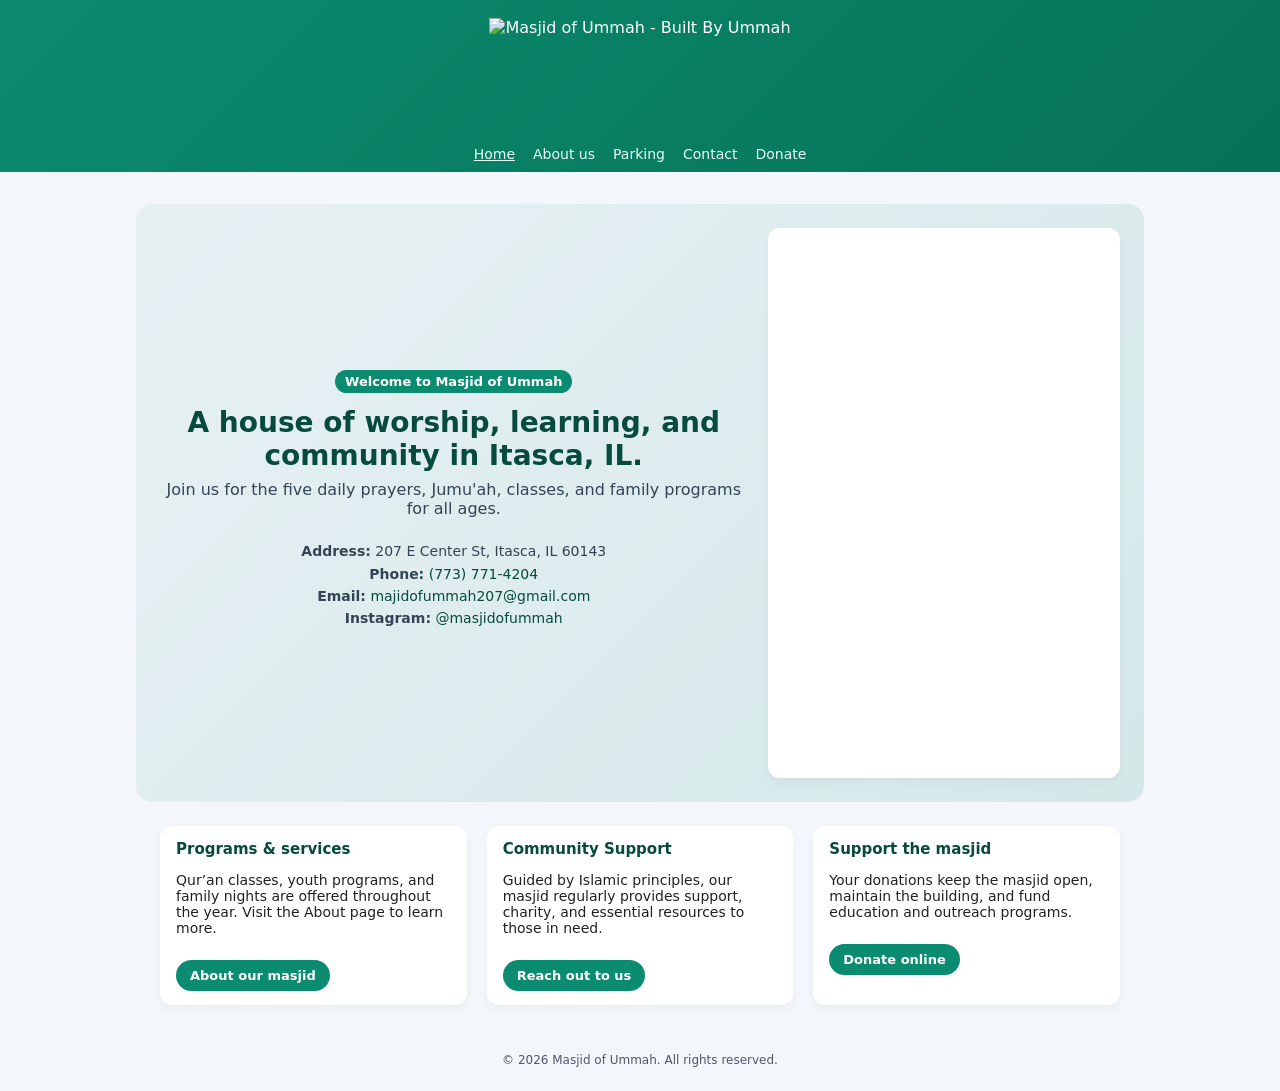
==== index.html @ e3f88e4e "edited the prayer times" ====
<!DOCTYPE html>
<html lang="en">
<head>
  <meta charset="UTF-8">
  <title>Masjid of Ummah – Home</title>
  <link rel="icon" type="image/x-icon" href="favicon.ico?v=2">
  <link rel="stylesheet" href="styles.css?v=6">
</head>
<body>
  <header class="site-header">
    <div class="site-branding">
      <img src="logo.png" alt="Masjid of Ummah - Built By Ummah" class="site-logo-large">
      <div class="sr-only">
        <h1>Masjid of Ummah</h1>
        <p>Built By Ummah</p>
      </div>
    </div>

    <nav class="main-nav">
      <a href="index.html" style="text-decoration: underline;">Home</a>
      <a href="about.html">About us</a>
      <a href="parking.html">Parking</a>
      <a href="contact.html">Contact</a>
      <a href="donate.html">Donate</a>
    </nav>
  </header>

  <section class="hero">
    
    <!-- Centered Text Section -->
    <div class="hero-content-left">
      <div>
        <p class="hero-highlight">Welcome to Masjid of Ummah</p>
      </div>
      <h1 class="hero-title">A house of worship, learning, and community in Itasca, IL.</h1>
      <p class="hero-subtitle">
        Join us for the five daily prayers, Jumu'ah, classes, and family programs for all ages.
      </p>
      
      <p class="hero-info hero-info-links">
        <strong>Address:</strong> 207 E Center St, Itasca, IL 60143<br>
        <strong>Phone:</strong> <a href="tel:+17737714204">(773) 771-4204</a><br>
        <strong>Email:</strong> <a href="mailto:majidofummah207@gmail.com">majidofummah207@gmail.com</a><br>
        <strong>Instagram:</strong> <a href="https://instagram.com/masjidofummah" target="_blank">@masjidofummah</a>
      </p>
    </div>

    <!-- Prayer Times Section -->
    <div class="hero-grid">
      <div class="prayer-card-container">
        <div class="prayer-widget-wrapper">
          <iframe
            src="https://timing.athanplus.com/masjid/widgets/embed?theme=3&masjid_id=PAPybNdJ&khutbah=1:00PM"
            width="100%"
            height="550"
            frameborder="0"
            allowtransparency="true"
            style="display: block;">
          </iframe>
        </div>
      </div>
    </div>
    
  </section>

  <!-- Changed class from two-col to three-col to fit the new card -->
  <section class="two-col" style="grid-template-columns: repeat(auto-fit, minmax(280px, 1fr));">
    
    <div class="card">
      <h2>Programs & services</h2>
      <p>
        Qur’an classes, youth programs, and family nights are offered throughout the year. Visit the About page to learn more.
      </p>
      <a href="about.html" class="link-button">About our masjid</a>
    </div>

    <!-- NEW CARD ADDED HERE -->
    <div class="card">
      <h2>Community Support</h2>
      <p>
        Guided by Islamic principles, our masjid regularly provides support, charity, and essential resources to those in need.
      </p>
      <a href="contact.html" class="link-button">Reach out to us</a>
    </div>

    <div class="card">
      <h2>Support the masjid</h2>
      <p>
        Your donations keep the masjid open, maintain the building, and fund education
        and outreach programs.
      </p>
      <a href="donate.html" class="link-button">Donate online</a>
    </div>
  </section>

  <footer>
    © <span id="year"></span> Masjid of Ummah. All rights reserved.
  </footer>

  <script>
    document.getElementById('year').textContent = new Date().getFullYear();
  </script>
</body>
</html>
---- styles.css ----
/* =========================================
   GLOBAL STYLES
   ========================================= */
body {
  margin: 0;
  font-family: system-ui, -apple-system, BlinkMacSystemFont, "Segoe UI", sans-serif;
  background: #f3f6fb;
  color: #222;
}

/* Added for SEO & Screen Readers (hides text visually since the logo has the text drawn in) */
.sr-only {
  position: absolute;
  width: 1px;
  height: 1px;
  padding: 0;
  margin: -1px;
  overflow: hidden;
  clip: rect(0, 0, 0, 0);
  border: 0;
}

/* =========================================
   HEADER & NAVIGATION
   ========================================= */
.site-header {
  background: linear-gradient(135deg, #0b8b6f, #067257);
  color: #fff;
  padding: 18px 24px 10px;
  text-align: center;
}

.site-branding {
  display: flex;
  flex-direction: column;
  align-items: center;
  gap: 4px;
}

.site-logo-large {
  height: 110px;
  width: auto;
  margin-bottom: 6px;
}

.main-nav {
  margin-top: 12px;
  display: flex;
  flex-wrap: wrap;
  justify-content: center;
  gap: 18px;
  font-size: 14px;
  font-weight: 500;
}

.main-nav a {
  color: #e8fff8;
  text-decoration: none;
}

.main-nav a:hover {
  text-decoration: underline;
}

/* =========================================
   MAIN LAYOUT & COMPONENTS
   ========================================= */
.page {
  max-width: 960px;
  margin: 32px auto;
  padding: 0 24px;
}

.hero {
  max-width: 960px;
  margin: 32px auto 24px;
  padding: 24px;
  border-radius: 16px;
  background: linear-gradient(135deg, #0b8b6f0d, #0b8b6f22);
  display: grid;
  grid-template-columns: minmax(0, 2fr) minmax(0, 1.2fr);
  gap: 20px;
}

.hero-title {
  font-size: 28px;
  margin: 0 0 8px;
  color: #064b3b;
}

.hero-subtitle {
  margin: 0 0 12px;
  font-size: 16px;
  color: #345;
}

.hero-highlight {
  display: inline-block;
  margin-top: 8px;
  padding: 4px 10px;
  border-radius: 999px;
  background: #0b8b6f;
  color: #fff;
  font-size: 13px;
  font-weight: 600;
}

.hero-info {
  font-size: 14px;
  margin-top: 10px;
  color: #345;
}

.hero-grid {
  display: grid;
  gap: 10px;
}

.card {
  border-radius: 12px;
  padding: 14px 16px;
  background: #fff;
  box-shadow: 0 4px 10px rgba(0, 0, 0, 0.04);
  font-size: 14px;
}

.card h2 {
  font-size: 15px;
  margin: 0 0 6px;
  color: #064b3b;
}

.two-col {
  max-width: 960px;
  margin: 0 auto 32px;
  display: grid;
  grid-template-columns: repeat(auto-fit, minmax(260px, 1fr));
  gap: 20px;
  padding: 0 24px;
}

.link-button {
  display: inline-block;
  margin-top: 10px;
  padding: 8px 14px;
  border-radius: 999px;
  background: #0b8b6f;
  color: #fff;
  text-decoration: none;
  font-size: 13px;
  font-weight: 600;
}

.link-button.secondary {
  background: #fff;
  color: #0b8b6f;
  border: 1px solid #0b8b6f;
}

.pill {
  display: inline-block;
  padding: 2px 8px;
  border-radius: 999px;
  background: #e4f4ef;
  color: #0b8b6f;
  font-size: 12px;
  font-weight: 600;
}

.prayer-times-widget {
  margin-top: 8px;
}

footer {
  text-align: center;
  padding: 16px 24px 24px;
  font-size: 12px;
  color: #556;
}

/* =========================================
   HOMEPAGE HERO STYLES (NEW)
   ========================================= */
.hero-content-left {
  text-align: center;
  display: flex;
  flex-direction: column;
  justify-content: center;
}

.hero-info-links {
  display: inline-block;
  margin-left: auto;
  margin-right: auto;
  text-align: center;
  line-height: 1.6;
}

.hero-info-links a {
  color: #064b3b;
  text-decoration: none;
  font-weight: 500;
}

.hero-info-links a:hover {
  text-decoration: underline;
}

.prayer-card-container {
  padding: 0;
  overflow: hidden;
  display: flex;
  flex-direction: column;
  background: #fff;
  border-radius: 12px;
  box-shadow: 0 4px 10px rgba(0, 0, 0, 0.04);
}

.prayer-widget-wrapper {
  margin: 0;
  width: 100%;
}

/* =========================================
   CONTACT PAGE STYLES
   ========================================= */
.contact-container {
  display: grid;
  grid-template-columns: 1fr 1fr;
  gap: 32px;
  margin-top: 32px;
}

.contact-info-card {
  background: #fff;
  border-radius: 12px;
  padding: 32px;
  box-shadow: 0 4px 10px rgba(0, 0, 0, 0.04);
}

.contact-info-card h2 {
  font-size: 24px;
  color: #064b3b;
  margin-top: 0;
  margin-bottom: 24px;
}

.info-group {
  margin-bottom: 24px;
}

.info-group h3 {
  font-size: 14px;
  text-transform: uppercase;
  letter-spacing: 1px;
  color: #0b8b6f;
  margin: 0 0 8px 0;
}

.info-group p {
  margin: 0;
  color: #345;
  font-size: 16px;
  line-height: 1.6;
}

.info-group a {
  color: #064b3b;
  text-decoration: none;
  font-weight: 500;
}

.info-group a:hover {
  text-decoration: underline;
}

.map-container {
  border-radius: 12px;
  overflow: hidden;
  box-shadow: 0 4px 10px rgba(0, 0, 0, 0.04);
  height: 100%;
  min-height: 400px;
}

/* =========================================
   DONATE PAGE STYLES
   ========================================= */
.donate-hero {
  text-align: center;
  margin-bottom: 40px;
}

.donate-grid {
  display: grid;
  grid-template-columns: repeat(auto-fit, minmax(280px, 1fr));
  gap: 24px;
  margin-top: 24px;
}

.donate-card {
  text-align: center;
  padding: 32px 24px;
  background: #fff;
  border-radius: 12px;
  box-shadow: 0 4px 10px rgba(0, 0, 0, 0.04);
}

.donate-card h3 {
  font-size: 20px;
  color: #064b3b;
  margin-top: 0;
  margin-bottom: 12px;
}

.donate-card p {
  color: #556;
  margin-bottom: 24px;
  line-height: 1.5;
}

.zelle-info {
  background: #f8fbfb;
  border: 1px dashed #0b8b6f;
  padding: 12px;
  border-radius: 8px;
  font-weight: 600;
  color: #064b3b;
  font-size: 16px;
}

/* =========================================
   ABOUT PAGE STYLES
   ========================================= */
.about-hero {
  text-align: center;
  margin-bottom: 40px;
}

.about-content {
  background: #fff;
  border-radius: 16px;
  padding: 40px;
  box-shadow: 0 4px 10px rgba(0, 0, 0, 0.04);
  margin-bottom: 40px;
  line-height: 1.7;
  color: #345;
  font-size: 16px;
}

.about-content h2 {
  color: #064b3b;
  margin-top: 0;
  font-size: 24px;
  margin-bottom: 16px;
}

.mission-box {
  background: #f8fbfb;
  border-left: 4px solid #0b8b6f;
  padding: 20px;
  margin: 24px 0;
  border-radius: 0 8px 8px 0;
  font-style: italic;
  font-weight: 500;
  color: #064b3b;
}

.programs-grid {
  display: grid;
  grid-template-columns: repeat(auto-fit, minmax(280px, 1fr));
  gap: 24px;
}

.program-card {
  background: #fff;
  border-radius: 12px;
  padding: 24px;
  box-shadow: 0 4px 10px rgba(0, 0, 0, 0.04);
  border-top: 4px solid #0b8b6f;
}

.program-card h3 {
  font-size: 18px;
  color: #064b3b;
  margin-top: 0;
  margin-bottom: 12px;
}

.program-card p {
  color: #556;
  margin: 0;
  font-size: 14px;
  line-height: 1.6;
}

/* =========================================
   PARKING PAGE STYLES
   ========================================= */
.parking-container {
  display: grid;
  grid-template-columns: 1fr 350px;
  gap: 32px;
  margin-top: 32px;
  align-items: start;
}

.parking-map-img {
  width: 100%;
  height: auto;
  border-radius: 12px;
  box-shadow: 0 4px 10px rgba(0, 0, 0, 0.08);
  border: 1px solid #e2e8f0;
}

.legend-card {
  background: #fff;
  border-radius: 12px;
  padding: 24px;
  box-shadow: 0 4px 10px rgba(0, 0, 0, 0.04);
}

.legend-card h2 {
  font-size: 20px;
  color: #064b3b;
  margin-top: 0;
  margin-bottom: 20px;
  padding-bottom: 12px;
  border-bottom: 2px solid #f3f6fb;
}

.legend-item {
  display: flex;
  align-items: flex-start;
  gap: 12px;
  margin-bottom: 16px;
}

.color-box {
  width: 24px;
  height: 24px;
  border-radius: 4px;
  flex-shrink: 0;
  margin-top: 2px;
}

.color-red { background-color: #ff3b30; }
.color-purple { background-color: #c026d3; }
.color-orange { background-color: #f97316; }
.color-green { background-color: #22c55e; }
.color-blue { background-color: #3b82f6; }

.legend-text h3 {
  margin: 0 0 4px 0;
  font-size: 15px;
  color: #222;
}

.legend-text p {
  margin: 0;
  font-size: 13px;
  color: #556;
  line-height: 1.4;
}

.parking-warning {
  background: #fff1f2;
  border-left: 4px solid #e11d48;
  padding: 16px;
  border-radius: 0 8px 8px 0;
  margin-top: 24px;
  font-weight: 500;
  color: #9f1239;
  font-size: 14px;
}


/* =========================================
   RESPONSIVE (MOBILE)
   ========================================= */
@media (max-width: 850px) {
  .hero {
    grid-template-columns: 1fr;
  }
  .main-nav {
    gap: 12px;
  }
  .contact-container {
    grid-template-columns: 1fr;
  }
  .map-container {
    min-height: 300px;
  }
  .parking-container {
    grid-template-columns: 1fr;
  }
}
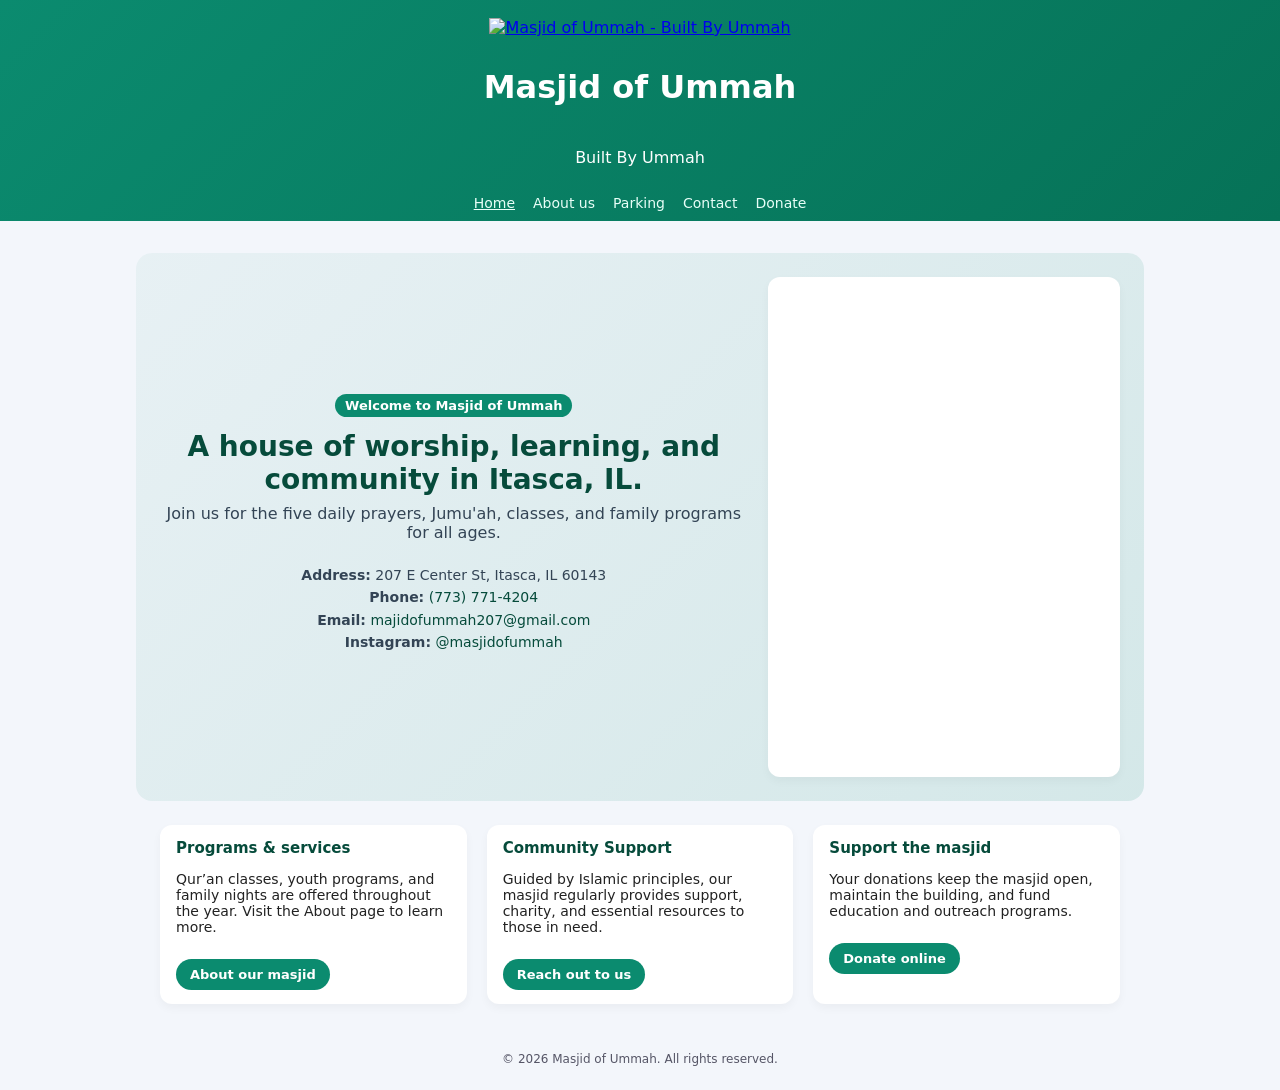
==== commit 4adf49e5: "logo -> home" ====
--- a/index.html
+++ b/index.html
@@ -9,8 +9,9 @@
 <body>
   <header class="site-header">
     <div class="site-branding">
-      <img src="logo.png" alt="Masjid of Ummah - Built By Ummah" class="site-logo-large">
-      <div class="sr-only">
+      <a href="index.html" style="display: block;">
+        <img src="logo.png" alt="Masjid of Ummah - Built By Ummah" class="site-logo-large">
+      </a>
         <h1>Masjid of Ummah</h1>
         <p>Built By Ummah</p>
       </div>
@@ -52,7 +53,7 @@
           <iframe
             src="https://timing.athanplus.com/masjid/widgets/embed?theme=3&masjid_id=PAPybNdJ&khutbah=1:00PM"
             width="100%"
-            height="550"
+            height="500"
             frameborder="0"
             allowtransparency="true"
             style="display: block;">
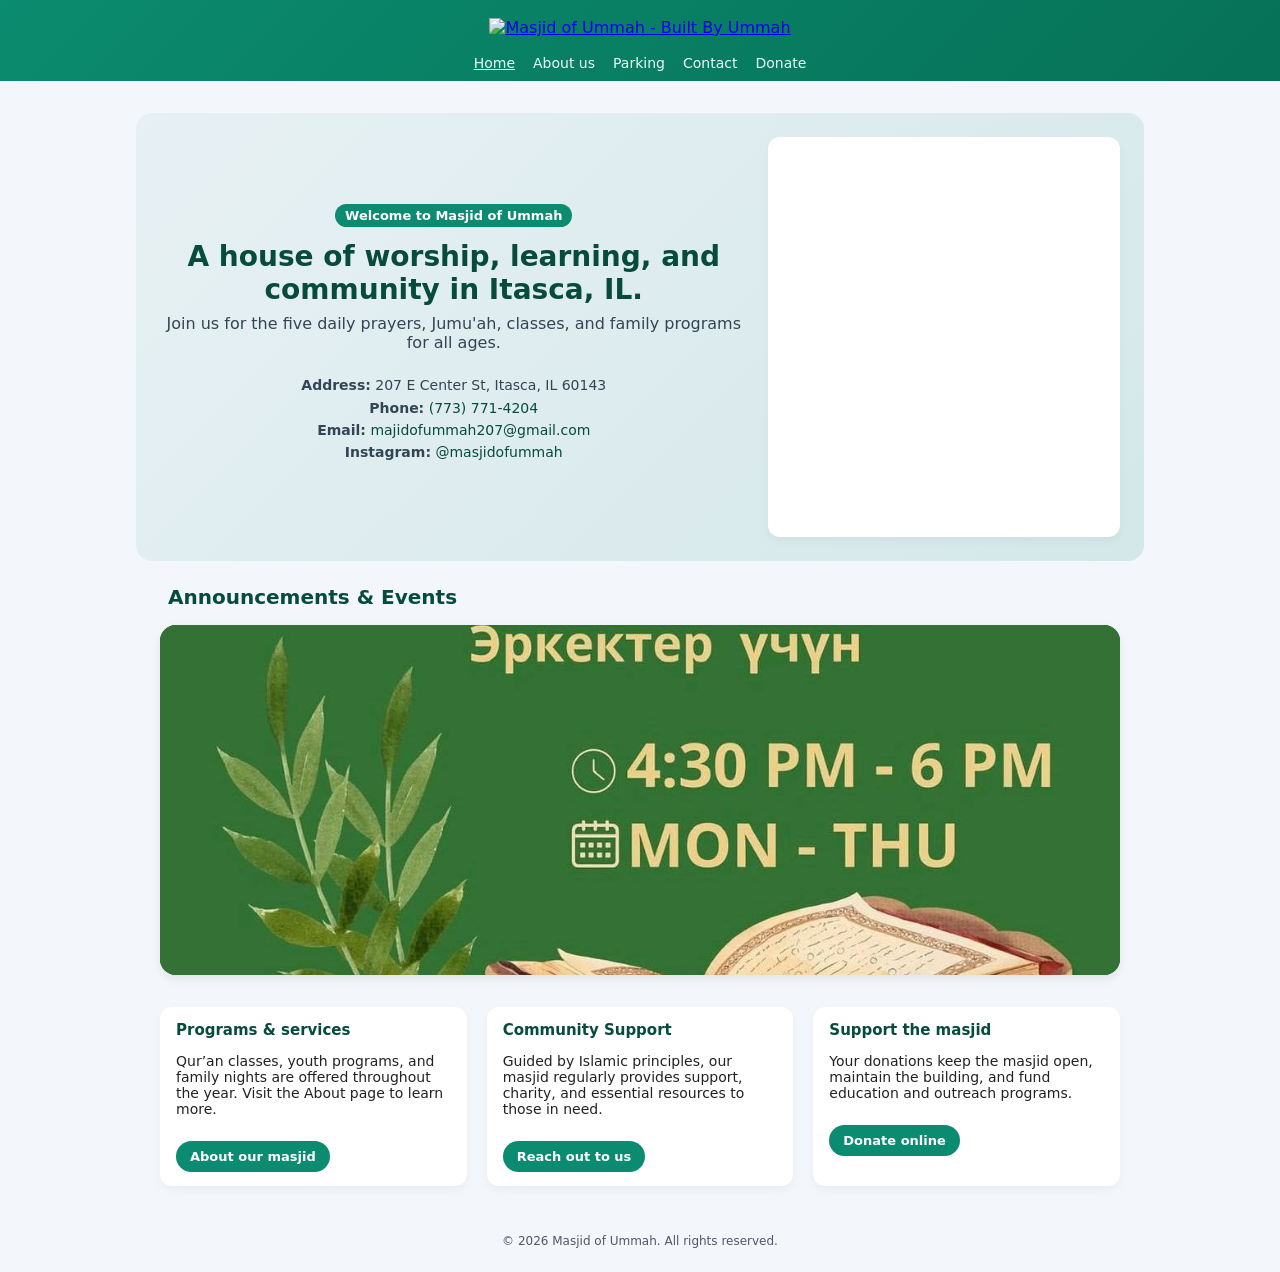
==== commit e27e49c8: "announce slider added" ====
--- a/index.html
+++ b/index.html
@@ -4,7 +4,7 @@
   <meta charset="UTF-8">
   <title>Masjid of Ummah – Home</title>
   <link rel="icon" type="image/x-icon" href="favicon.ico?v=2">
-  <link rel="stylesheet" href="styles.css?v=6">
+  <link rel="stylesheet" href="styles.css?v=7">
 </head>
 <body>
   <header class="site-header">
@@ -12,6 +12,7 @@
       <a href="index.html" style="display: block;">
         <img src="logo.png" alt="Masjid of Ummah - Built By Ummah" class="site-logo-large">
       </a>
+      <div class="sr-only">
         <h1>Masjid of Ummah</h1>
         <p>Built By Ummah</p>
       </div>
@@ -53,7 +54,7 @@
           <iframe
             src="https://timing.athanplus.com/masjid/widgets/embed?theme=3&masjid_id=PAPybNdJ&khutbah=1:00PM"
             width="100%"
-            height="500"
+            height="400"
             frameborder="0"
             allowtransparency="true"
             style="display: block;">
@@ -64,7 +65,19 @@
     
   </section>
 
-  <!-- Changed class from two-col to three-col to fit the new card -->
+  <!-- NEW ANNOUNCEMENT PHOTO SLIDER -->
+  <section class="slider-container">
+    <h2 style="font-size: 20px; color: #064b3b; margin-top: 0; margin-bottom: 16px; padding-left: 8px;">Announcements & Events</h2>
+    <div class="slider-wrapper">
+      <div class="slider-images">
+        <!-- Add your 3 images to the project folder and name them like this: -->
+        <img src="announce1.jpeg" alt="Announcement 1">
+        <img src="announce2.jpeg" alt="Announcement 2">
+        <img src="announce3.jpeg" alt="Announcement 3">
+      </div>
+    </div>
+  </section>
+
   <section class="two-col" style="grid-template-columns: repeat(auto-fit, minmax(280px, 1fr));">
     
     <div class="card">
@@ -75,7 +88,6 @@
       <a href="about.html" class="link-button">About our masjid</a>
     </div>
 
-    <!-- NEW CARD ADDED HERE -->
     <div class="card">
       <h2>Community Support</h2>
       <p>
@@ -92,6 +104,7 @@
       </p>
       <a href="donate.html" class="link-button">Donate online</a>
     </div>
+
   </section>
 
   <footer>
--- a/styles.css
+++ b/styles.css
@@ -494,3 +494,55 @@
     grid-template-columns: 1fr;
   }
 }
+
+/* =========================================
+   ANNOUNCEMENT SLIDER STYLES
+   ========================================= */
+.slider-container {
+  max-width: 960px;
+  margin: 0 auto 32px;
+  padding: 0 24px;
+}
+
+.slider-wrapper {
+  width: 100%;
+  height: 350px;
+  border-radius: 16px;
+  overflow: hidden;
+  position: relative;
+  box-shadow: 0 4px 10px rgba(0, 0, 0, 0.08);
+  background: #064b3b;
+}
+
+.slider-images {
+  display: flex;
+  width: 300%; /* 3 images = 300% */
+  height: 100%;
+  /* 12 second loop total (4 seconds per image) */
+  animation: slideAnimation 12s infinite ease-in-out;
+}
+
+.slider-images img {
+  width: 33.3333%; /* 100% divided by 3 images */
+  height: 100%;
+  object-fit: cover;
+}
+
+/* 
+  Animation logic for 3 images:
+  0-25%: Show Image 1
+  33-58%: Show Image 2
+  66-91%: Show Image 3
+  100%: Back to Image 1
+*/
+@keyframes slideAnimation {
+  0%, 25% { transform: translateX(0); }
+  33.33%, 58.33% { transform: translateX(-33.3333%); }
+  66.66%, 91.66% { transform: translateX(-66.6666%); }
+  100% { transform: translateX(0); }
+}
+
+/* Pause the slider if someone hovers their mouse over it to read */
+.slider-wrapper:hover .slider-images {
+  animation-play-state: paused;
+}
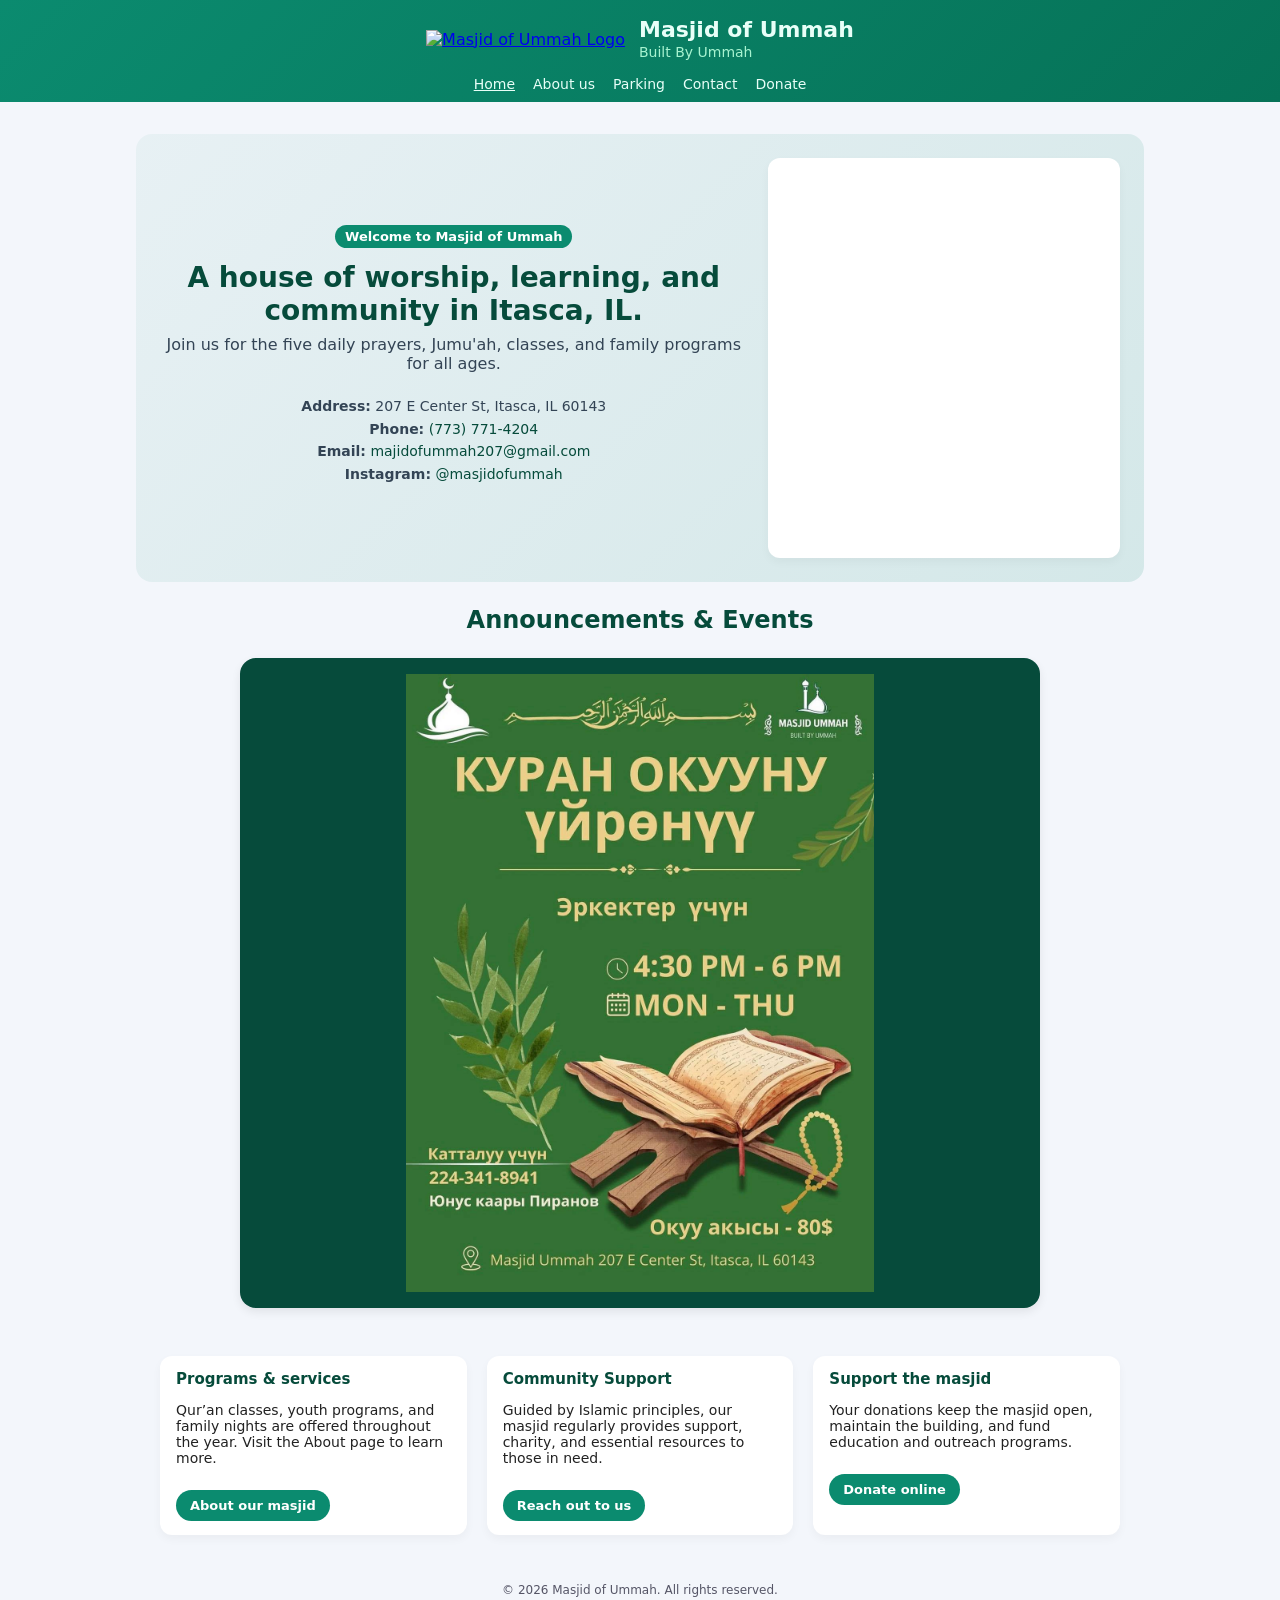
==== commit f592b6f9: "website 2.0" ====
--- a/index.html
+++ b/index.html
@@ -2,17 +2,19 @@
 <html lang="en">
 <head>
   <meta charset="UTF-8">
+  <meta name="viewport" content="width=device-width, initial-scale=1.0">
   <title>Masjid of Ummah – Home</title>
-  <link rel="icon" type="image/x-icon" href="favicon.ico?v=2">
-  <link rel="stylesheet" href="styles.css?v=7">
+  <link rel="icon" type="image/x-icon" href="favicon.ico">
+  <link rel="stylesheet" href="styles.css?v=10">
 </head>
 <body>
+  
   <header class="site-header">
     <div class="site-branding">
       <a href="index.html" style="display: block;">
-        <img src="logo.png" alt="Masjid of Ummah - Built By Ummah" class="site-logo-large">
+        <img src="logo.png" alt="Masjid of Ummah Logo" class="site-logo-large">
       </a>
-      <div class="sr-only">
+      <div class="branding-text">
         <h1>Masjid of Ummah</h1>
         <p>Built By Ummah</p>
       </div>
@@ -27,85 +29,75 @@
     </nav>
   </header>
 
-  <section class="hero">
-    
-    <!-- Centered Text Section -->
-    <div class="hero-content-left">
-      <div>
-        <p class="hero-highlight">Welcome to Masjid of Ummah</p>
+  <main>
+    <section class="hero">
+      <!-- Centered Text Section -->
+      <div class="hero-content-left">
+        <div>
+          <p class="hero-highlight">Welcome to Masjid of Ummah</p>
+        </div>
+        <h1 class="hero-title">A house of worship, learning, and community in Itasca, IL.</h1>
+        <p class="hero-subtitle">
+          Join us for the five daily prayers, Jumu'ah, classes, and family programs for all ages.
+        </p>
+        
+        <p class="hero-info hero-info-links">
+          <strong>Address:</strong> 207 E Center St, Itasca, IL 60143<br>
+          <strong>Phone:</strong> <a href="tel:+17737714204">(773) 771-4204</a><br>
+          <strong>Email:</strong> <a href="mailto:majidofummah207@gmail.com">majidofummah207@gmail.com</a><br>
+          <strong>Instagram:</strong> <a href="https://instagram.com/masjidofummah" target="_blank">@masjidofummah</a>
+        </p>
       </div>
-      <h1 class="hero-title">A house of worship, learning, and community in Itasca, IL.</h1>
-      <p class="hero-subtitle">
-        Join us for the five daily prayers, Jumu'ah, classes, and family programs for all ages.
-      </p>
-      
-      <p class="hero-info hero-info-links">
-        <strong>Address:</strong> 207 E Center St, Itasca, IL 60143<br>
-        <strong>Phone:</strong> <a href="tel:+17737714204">(773) 771-4204</a><br>
-        <strong>Email:</strong> <a href="mailto:majidofummah207@gmail.com">majidofummah207@gmail.com</a><br>
-        <strong>Instagram:</strong> <a href="https://instagram.com/masjidofummah" target="_blank">@masjidofummah</a>
-      </p>
-    </div>
 
-    <!-- Prayer Times Section -->
-    <div class="hero-grid">
-      <div class="prayer-card-container">
-        <div class="prayer-widget-wrapper">
-          <iframe
-            src="https://timing.athanplus.com/masjid/widgets/embed?theme=3&masjid_id=PAPybNdJ&khutbah=1:00PM"
-            width="100%"
-            height="400"
-            frameborder="0"
-            allowtransparency="true"
-            style="display: block;">
-          </iframe>
+      <!-- Prayer Times Section -->
+      <div class="hero-grid">
+        <div class="prayer-card-container">
+          <div class="prayer-widget-wrapper">
+            <iframe
+              src="https://timing.athanplus.com/masjid/widgets/embed?theme=3&masjid_id=PAPybNdJ&khutbah=1:00PM"
+              width="100%"
+              height="400"
+              frameborder="0"
+              allowtransparency="true"
+              style="display: block;">
+            </iframe>
+          </div>
         </div>
       </div>
-    </div>
-    
-  </section>
+    </section>
 
-  <!-- NEW ANNOUNCEMENT PHOTO SLIDER -->
-  <section class="slider-container">
-    <h2 style="font-size: 20px; color: #064b3b; margin-top: 0; margin-bottom: 16px; padding-left: 8px;">Announcements & Events</h2>
-    <div class="slider-wrapper">
-      <div class="slider-images">
-        <!-- Add your 3 images to the project folder and name them like this: -->
-        <img src="announce1.jpeg" alt="Announcement 1">
-        <img src="announce2.jpeg" alt="Announcement 2">
-        <img src="announce3.jpeg" alt="Announcement 3">
+    <!-- ANNOUNCEMENT PHOTO SLIDER (TALL 3:4 FORMAT) -->
+    <section class="slider-container">
+      <h2 style="font-size: 24px; color: #064b3b; text-align: center; margin-top: 0; margin-bottom: 24px;">Announcements & Events</h2>
+      <div class="slider-wrapper">
+        <div class="slider-images">
+          <img src="announce1.jpeg" alt="Announcement 1">
+          <img src="announce2.jpeg" alt="Announcement 2">
+          <img src="announce3.jpeg" alt="Announcement 3">
+        </div>
       </div>
-    </div>
-  </section>
+    </section>
 
-  <section class="two-col" style="grid-template-columns: repeat(auto-fit, minmax(280px, 1fr));">
-    
-    <div class="card">
-      <h2>Programs & services</h2>
-      <p>
-        Qur’an classes, youth programs, and family nights are offered throughout the year. Visit the About page to learn more.
-      </p>
-      <a href="about.html" class="link-button">About our masjid</a>
-    </div>
+    <section class="two-col">
+      <div class="card">
+        <h2>Programs & services</h2>
+        <p>Qur’an classes, youth programs, and family nights are offered throughout the year. Visit the About page to learn more.</p>
+        <a href="about.html" class="link-button">About our masjid</a>
+      </div>
 
-    <div class="card">
-      <h2>Community Support</h2>
-      <p>
-        Guided by Islamic principles, our masjid regularly provides support, charity, and essential resources to those in need.
-      </p>
-      <a href="contact.html" class="link-button">Reach out to us</a>
-    </div>
+      <div class="card">
+        <h2>Community Support</h2>
+        <p>Guided by Islamic principles, our masjid regularly provides support, charity, and essential resources to those in need.</p>
+        <a href="contact.html" class="link-button">Reach out to us</a>
+      </div>
 
-    <div class="card">
-      <h2>Support the masjid</h2>
-      <p>
-        Your donations keep the masjid open, maintain the building, and fund education
-        and outreach programs.
-      </p>
-      <a href="donate.html" class="link-button">Donate online</a>
-    </div>
-
-  </section>
+      <div class="card">
+        <h2>Support the masjid</h2>
+        <p>Your donations keep the masjid open, maintain the building, and fund education and outreach programs.</p>
+        <a href="donate.html" class="link-button">Donate online</a>
+      </div>
+    </section>
+  </main>
 
   <footer>
     © <span id="year"></span> Masjid of Ummah. All rights reserved.
@@ -115,4 +107,4 @@
     document.getElementById('year').textContent = new Date().getFullYear();
   </script>
 </body>
-</html>
+</html>
--- a/styles.css
+++ b/styles.css
@@ -8,7 +8,7 @@
   color: #222;
 }
 
-/* Added for SEO & Screen Readers (hides text visually since the logo has the text drawn in) */
+/* Added for SEO & Screen Readers */
 .sr-only {
   position: absolute;
   width: 1px;
@@ -32,19 +32,36 @@
 
 .site-branding {
   display: flex;
-  flex-direction: column;
   align-items: center;
-  gap: 4px;
+  justify-content: center;
+  gap: 14px;
 }
 
 .site-logo-large {
-  height: 110px;
+  height: 70px;
   width: auto;
-  margin-bottom: 6px;
+}
+
+.branding-text {
+  text-align: left;
+}
+
+.branding-text h1 {
+  margin: 0;
+  font-size: 22px;
+  line-height: 1.1;
+  color: #e8fff8;
+  font-weight: bold;
+}
+
+.branding-text p {
+  margin: 2px 0 0;
+  font-size: 14px;
+  color: #a7f3d0;
 }
 
 .main-nav {
-  margin-top: 12px;
+  margin-top: 16px;
   display: flex;
   flex-wrap: wrap;
   justify-content: center;
@@ -149,6 +166,7 @@
   text-decoration: none;
   font-size: 13px;
   font-weight: 600;
+  text-align: center;
 }
 
 .link-button.secondary {
@@ -167,10 +185,6 @@
   font-weight: 600;
 }
 
-.prayer-times-widget {
-  margin-top: 8px;
-}
-
 footer {
   text-align: center;
   padding: 16px 24px 24px;
@@ -179,7 +193,7 @@
 }
 
 /* =========================================
-   HOMEPAGE HERO STYLES (NEW)
+   HOMEPAGE HERO STYLES
    ========================================= */
 .hero-content-left {
   text-align: center;
@@ -219,6 +233,51 @@
 .prayer-widget-wrapper {
   margin: 0;
   width: 100%;
+}
+
+/* =========================================
+   ANNOUNCEMENT SLIDER STYLES
+   ========================================= */
+.slider-container {
+  max-width: 800px;
+  margin: 0 auto 48px;
+  padding: 0 24px;
+}
+
+.slider-wrapper {
+  width: 100%;
+  height: 650px;
+  border-radius: 16px;
+  overflow: hidden;
+  position: relative;
+  box-shadow: 0 4px 10px rgba(0, 0, 0, 0.08);
+  background: #064b3b;
+}
+
+.slider-images {
+  display: flex;
+  width: 300%;
+  height: 100%;
+  animation: slideAnimation 15s infinite ease-in-out;
+}
+
+.slider-images img {
+  width: 33.3333%;
+  height: 100%;
+  object-fit: contain;
+  padding: 16px;
+  box-sizing: border-box;
+}
+
+@keyframes slideAnimation {
+  0%, 25% { transform: translateX(0); }
+  33.33%, 58.33% { transform: translateX(-33.3333%); }
+  66.66%, 91.66% { transform: translateX(-66.6666%); }
+  100% { transform: translateX(0); }
+}
+
+.slider-wrapper:hover .slider-images {
+  animation-play-state: paused;
 }
 
 /* =========================================
@@ -303,6 +362,8 @@
   background: #fff;
   border-radius: 12px;
   box-shadow: 0 4px 10px rgba(0, 0, 0, 0.04);
+  display: flex;
+  flex-direction: column;
 }
 
 .donate-card h3 {
@@ -316,6 +377,7 @@
   color: #556;
   margin-bottom: 24px;
   line-height: 1.5;
+  flex-grow: 1;
 }
 
 .zelle-info {
@@ -472,7 +534,6 @@
   color: #9f1239;
   font-size: 14px;
 }
-
 
 /* =========================================
    RESPONSIVE (MOBILE)
@@ -494,55 +555,8 @@
     grid-template-columns: 1fr;
   }
 }
-
-/* =========================================
-   ANNOUNCEMENT SLIDER STYLES
-   ========================================= */
-.slider-container {
-  max-width: 960px;
-  margin: 0 auto 32px;
-  padding: 0 24px;
-}
-
-.slider-wrapper {
-  width: 100%;
-  height: 350px;
-  border-radius: 16px;
-  overflow: hidden;
-  position: relative;
-  box-shadow: 0 4px 10px rgba(0, 0, 0, 0.08);
-  background: #064b3b;
-}
-
-.slider-images {
-  display: flex;
-  width: 300%; /* 3 images = 300% */
-  height: 100%;
-  /* 12 second loop total (4 seconds per image) */
-  animation: slideAnimation 12s infinite ease-in-out;
-}
-
-.slider-images img {
-  width: 33.3333%; /* 100% divided by 3 images */
-  height: 100%;
-  object-fit: cover;
-}
-
-/* 
-  Animation logic for 3 images:
-  0-25%: Show Image 1
-  33-58%: Show Image 2
-  66-91%: Show Image 3
-  100%: Back to Image 1
-*/
-@keyframes slideAnimation {
-  0%, 25% { transform: translateX(0); }
-  33.33%, 58.33% { transform: translateX(-33.3333%); }
-  66.66%, 91.66% { transform: translateX(-66.6666%); }
-  100% { transform: translateX(0); }
-}
-
-/* Pause the slider if someone hovers their mouse over it to read */
-.slider-wrapper:hover .slider-images {
-  animation-play-state: paused;
-}
+@media (max-width: 720px) {
+  .slider-wrapper {
+    height: 450px; 
+  }
+}
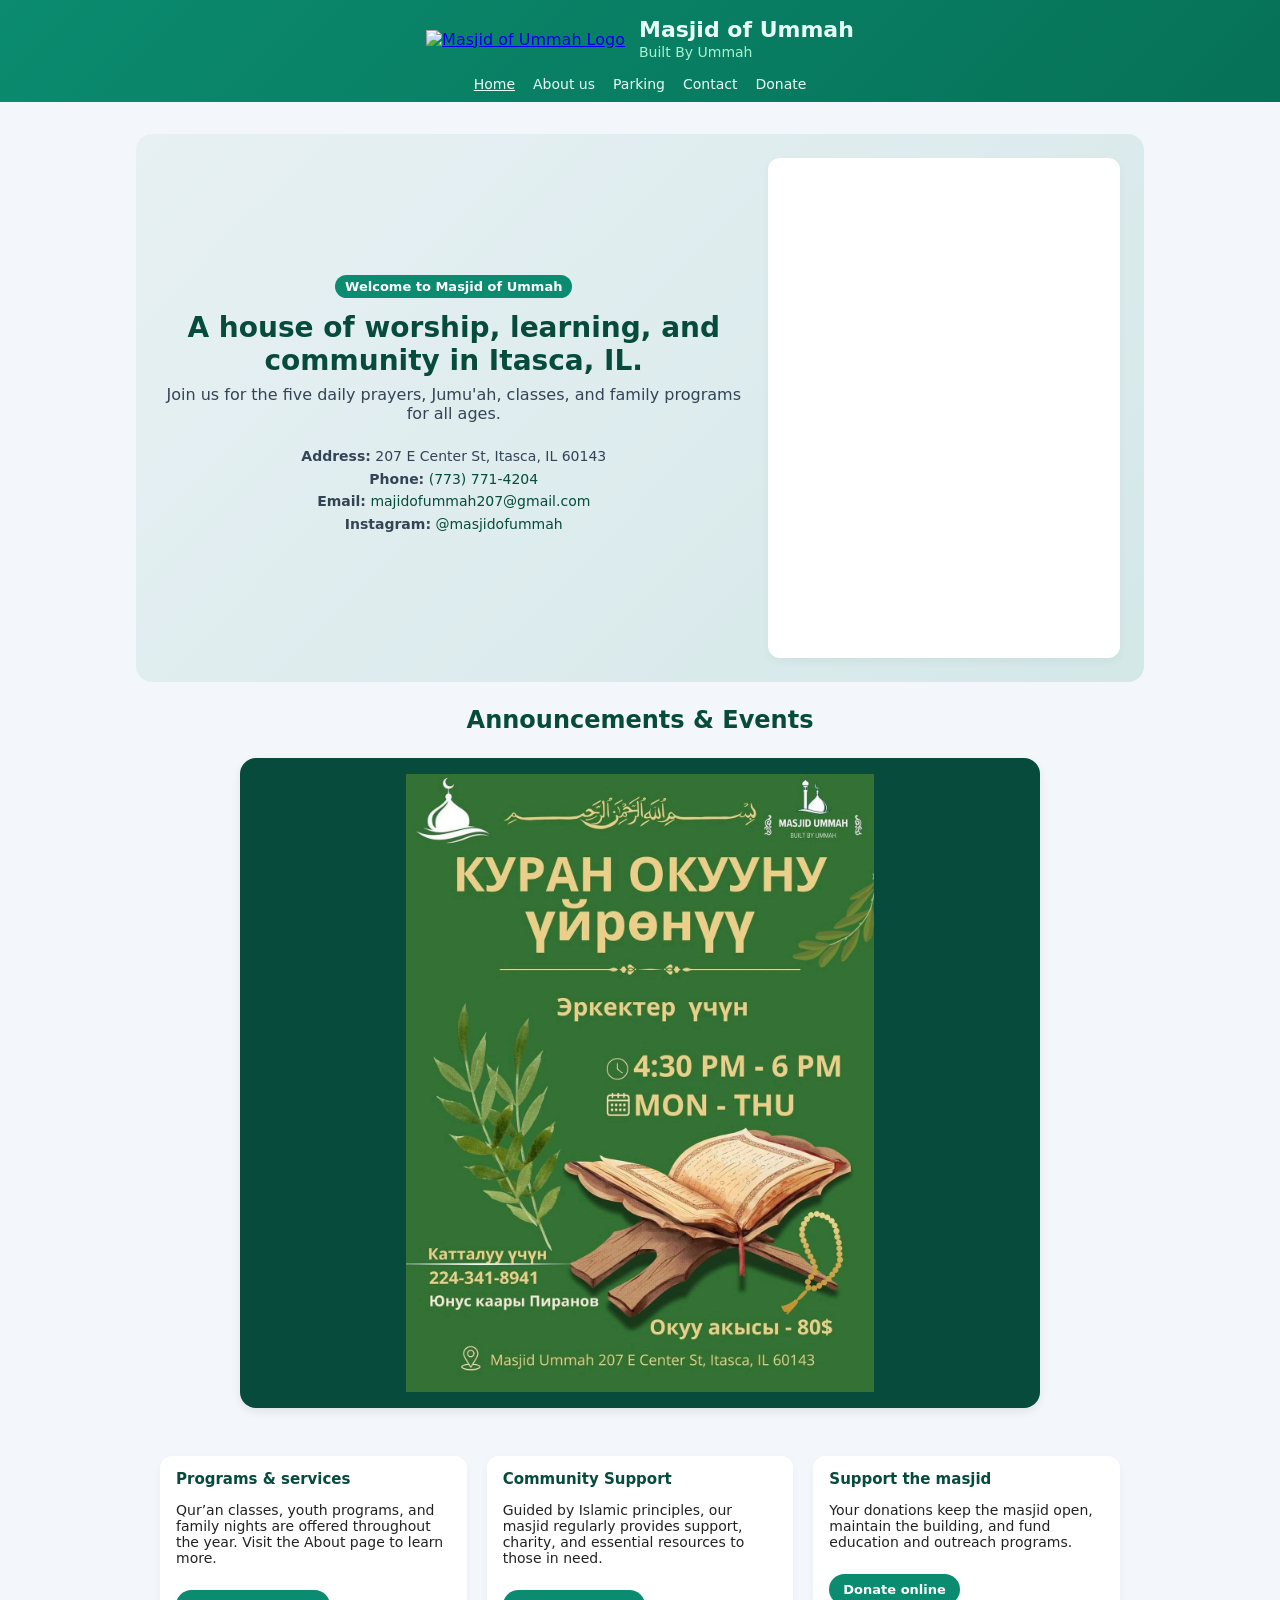
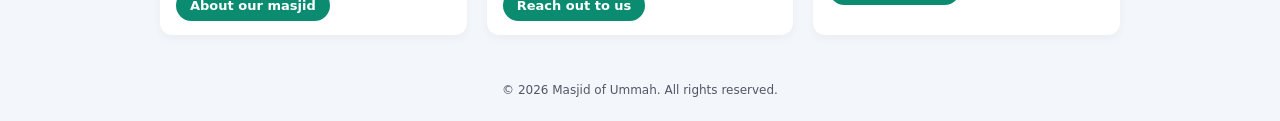
==== commit 08bba067: "website 2.1" ====
--- a/index.html
+++ b/index.html
@@ -56,7 +56,7 @@
             <iframe
               src="https://timing.athanplus.com/masjid/widgets/embed?theme=3&masjid_id=PAPybNdJ&khutbah=1:00PM"
               width="100%"
-              height="400"
+              height="500"
               frameborder="0"
               allowtransparency="true"
               style="display: block;">
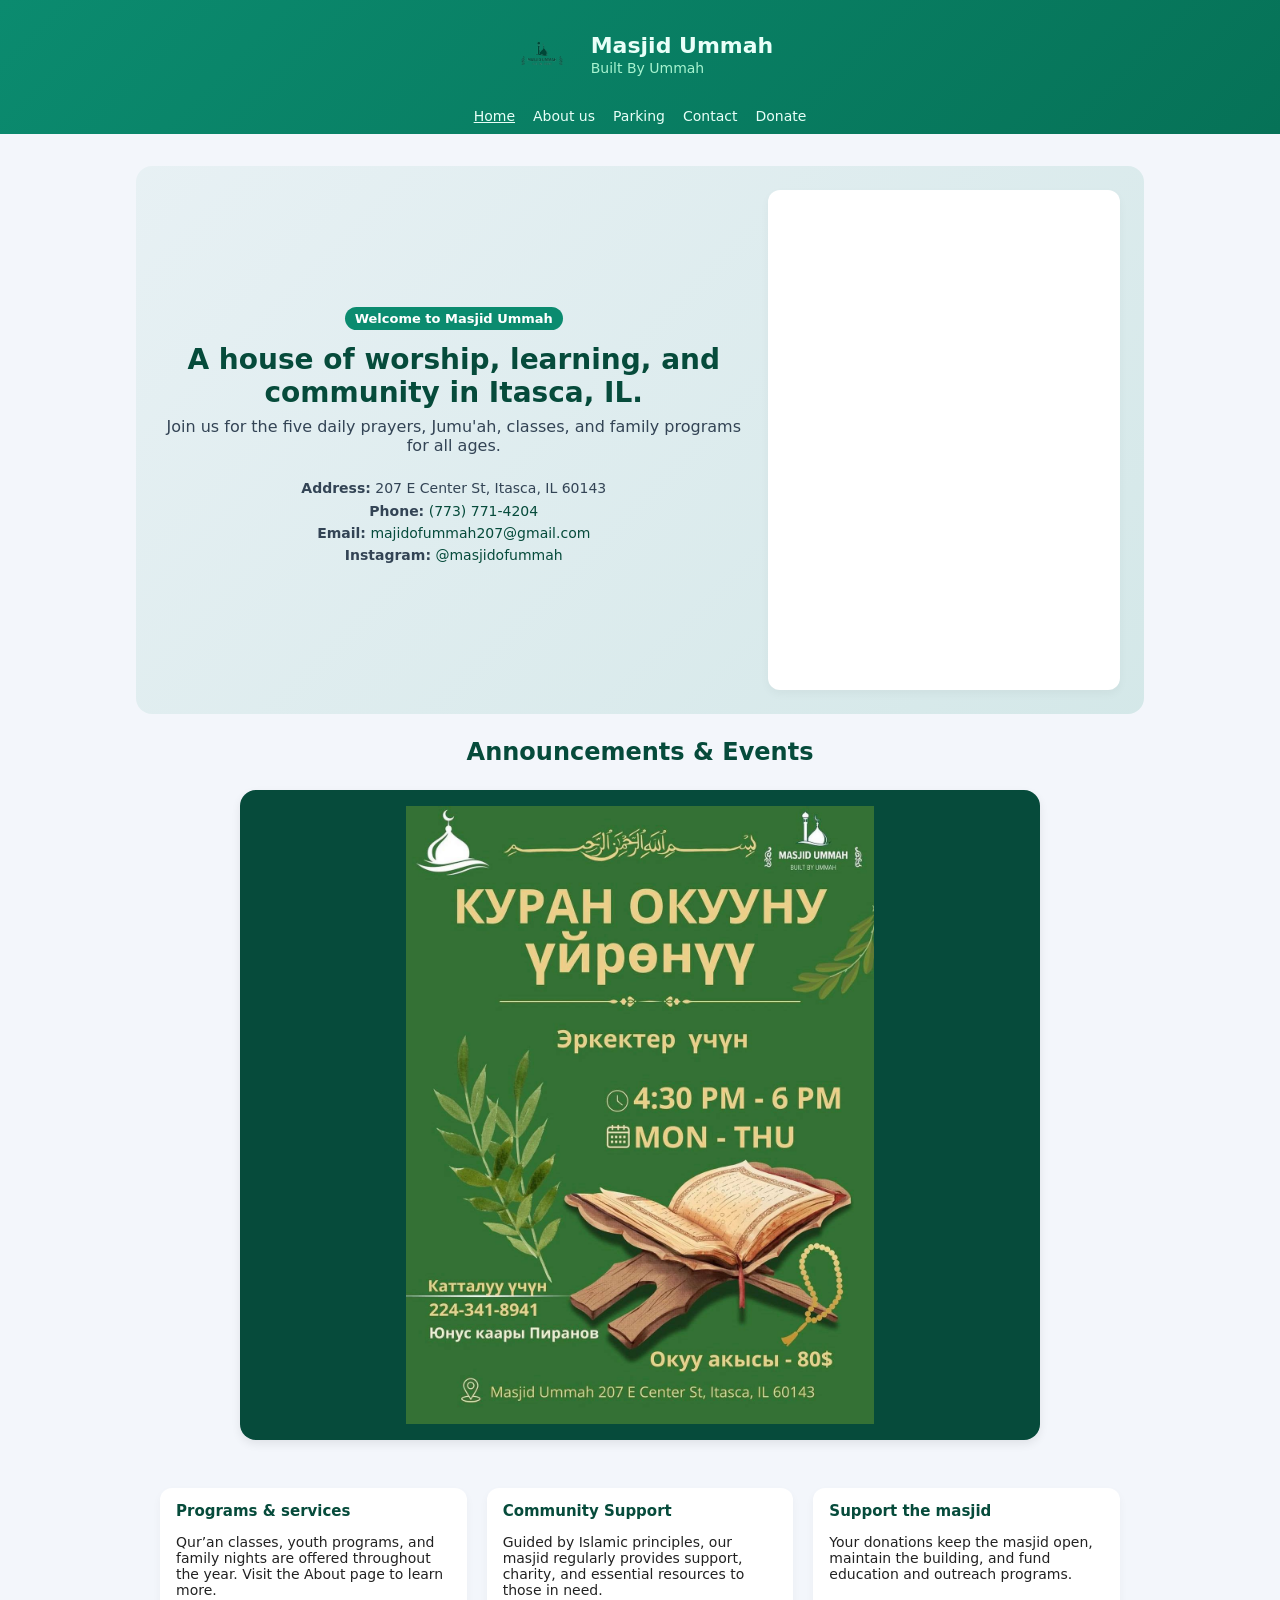
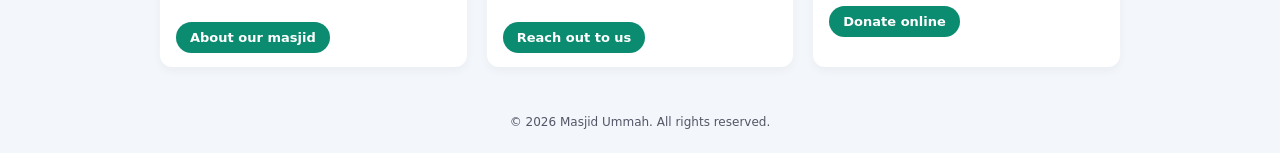
==== commit 23459b03: "fixed after review" ====
--- a/index.html
+++ b/index.html
@@ -3,7 +3,7 @@
 <head>
   <meta charset="UTF-8">
   <meta name="viewport" content="width=device-width, initial-scale=1.0">
-  <title>Masjid of Ummah – Home</title>
+  <title>Masjid Ummah – Home</title>
   <link rel="icon" type="image/x-icon" href="favicon.ico">
   <link rel="stylesheet" href="styles.css?v=10">
 </head>
@@ -12,10 +12,10 @@
   <header class="site-header">
     <div class="site-branding">
       <a href="index.html" style="display: block;">
-        <img src="logo.png" alt="Masjid of Ummah Logo" class="site-logo-large">
+        <img src="logo.png" alt="Masjid Ummah Logo" class="site-logo-large">
       </a>
       <div class="branding-text">
-        <h1>Masjid of Ummah</h1>
+        <h1>Masjid Ummah</h1>
         <p>Built By Ummah</p>
       </div>
     </div>
@@ -34,7 +34,7 @@
       <!-- Centered Text Section -->
       <div class="hero-content-left">
         <div>
-          <p class="hero-highlight">Welcome to Masjid of Ummah</p>
+          <p class="hero-highlight">Welcome to Masjid Ummah</p>
         </div>
         <h1 class="hero-title">A house of worship, learning, and community in Itasca, IL.</h1>
         <p class="hero-subtitle">
@@ -100,11 +100,30 @@
   </main>
 
   <footer>
-    © <span id="year"></span> Masjid of Ummah. All rights reserved.
+    © <span id="year"></span> Masjid Ummah. All rights reserved.
   </footer>
 
   <script>
     document.getElementById('year').textContent = new Date().getFullYear();
   </script>
+  <script>
+    (function(){
+      const slider = document.querySelector('.slider-images');
+      if (!slider) return;
+      const imgs = slider.querySelectorAll('img');
+      const n = imgs.length || 1;
+      slider.style.setProperty('--count', n);
+      // if single image, stop animation and make images full-width
+      if (n <= 1) {
+        slider.style.animation = 'none';
+        slider.style.width = '100%';
+        imgs.forEach(img => img.style.width = '100%');
+        return;
+      }
+      // animation, widths, and keyframes are handled by CSS using --count
+      // allow override of duration if desired
+      slider.style.setProperty('--duration', '15s');
+    })();
+  </script>
 </body>
 </html>
--- a/styles.css
+++ b/styles.css
@@ -256,13 +256,15 @@
 
 .slider-images {
   display: flex;
-  width: 300%;
   height: 100%;
-  animation: slideAnimation 15s infinite ease-in-out;
+  --count: 3;
+  --duration: 5s;
+  width: calc(100% * var(--count));
+  animation: slideAnimation var(--duration) steps(var(--count)) infinite;
 }
 
 .slider-images img {
-  width: 33.3333%;
+  width: calc(100% / var(--count));
   height: 100%;
   object-fit: contain;
   padding: 16px;
@@ -270,10 +272,8 @@
 }
 
 @keyframes slideAnimation {
-  0%, 25% { transform: translateX(0); }
-  33.33%, 58.33% { transform: translateX(-33.3333%); }
-  66.66%, 91.66% { transform: translateX(-66.6666%); }
-  100% { transform: translateX(0); }
+  from { transform: translateX(0); }
+  to { transform: translateX(calc(-1 * ((var(--count) - 1) * 100% / var(--count)))); }
 }
 
 .slider-wrapper:hover .slider-images {
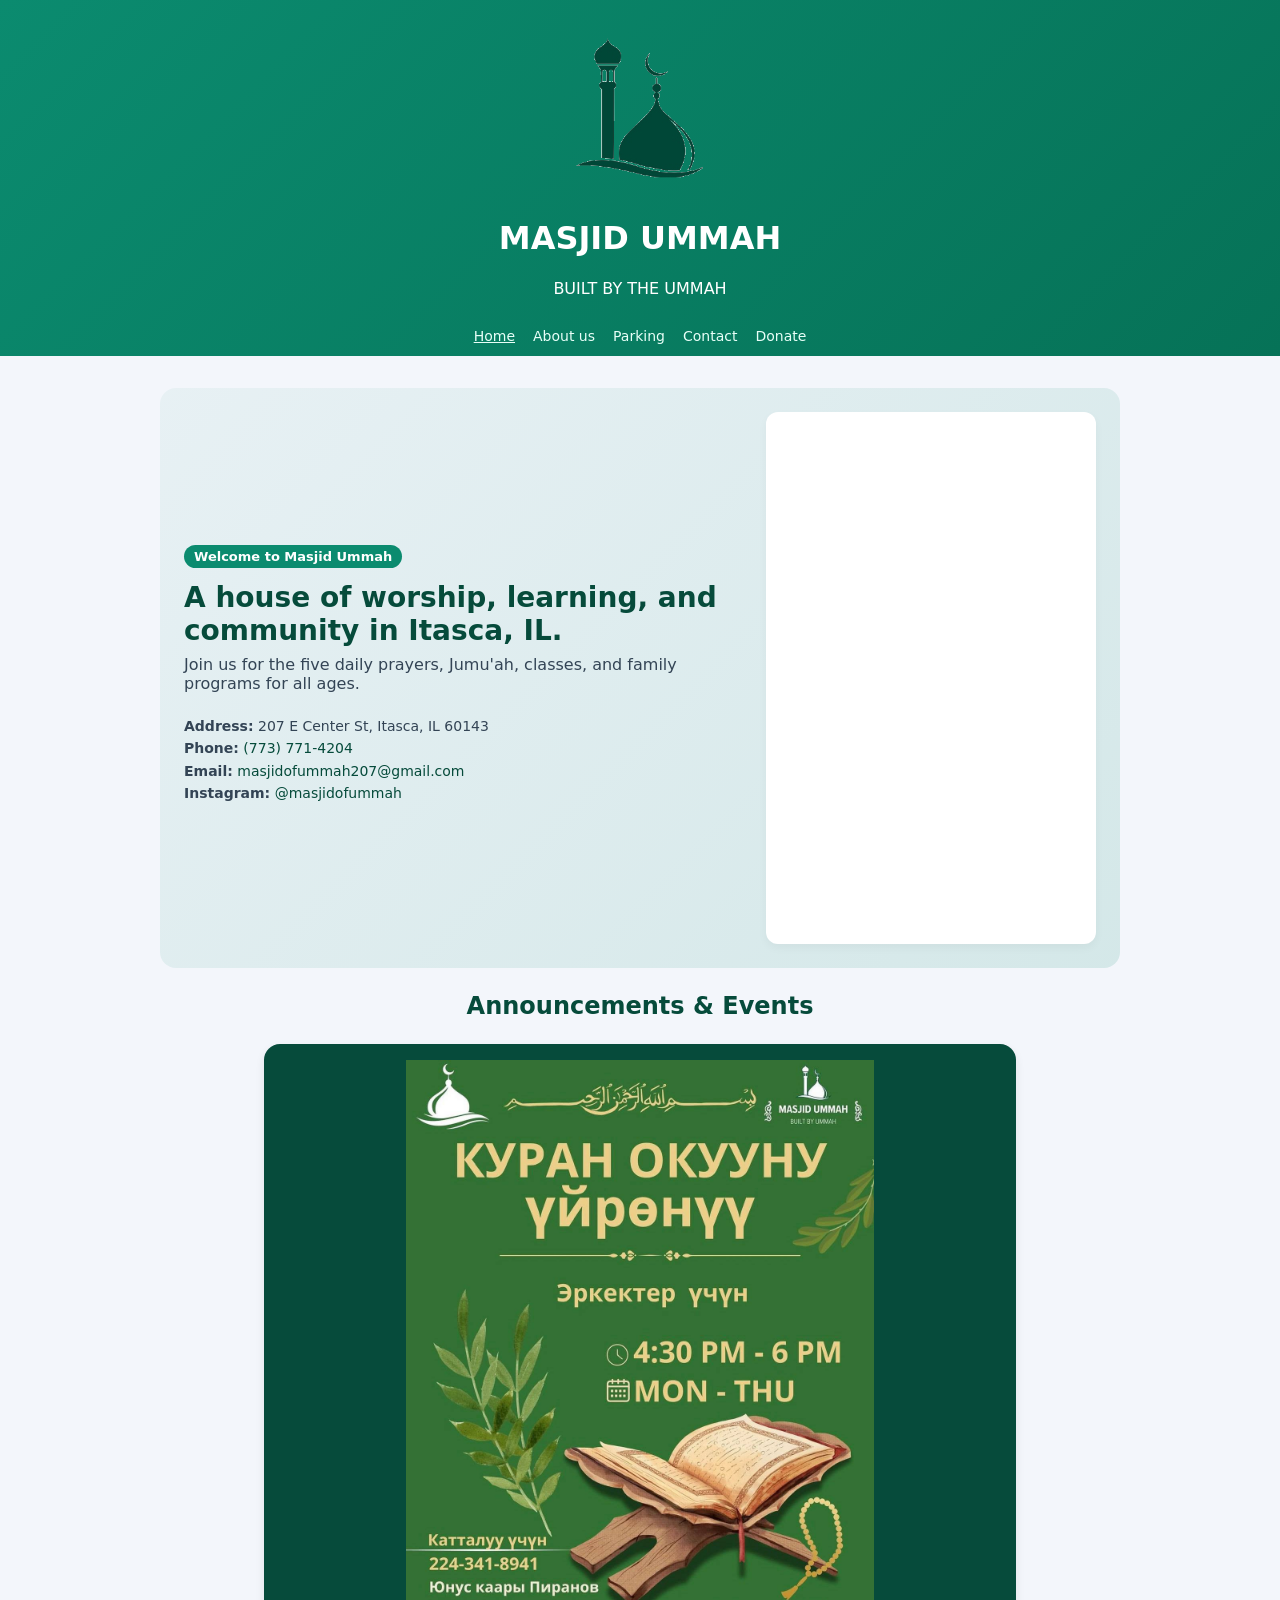
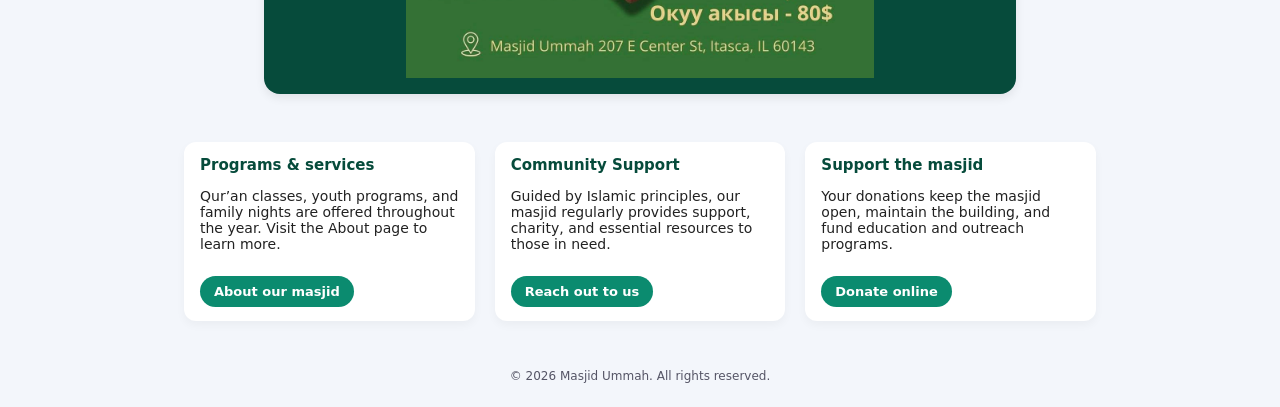
==== commit a52d7fab: "v 3.0" ====
--- a/index.html
+++ b/index.html
@@ -15,8 +15,8 @@
         <img src="logo.png" alt="Masjid Ummah Logo" class="site-logo-large">
       </a>
       <div class="branding-text">
-        <h1>Masjid Ummah</h1>
-        <p>Built By Ummah</p>
+        <h1>MASJID UMMAH</h1>
+        <p>BUILT BY THE UMMAH</p>
       </div>
     </div>
 
@@ -44,7 +44,7 @@
         <p class="hero-info hero-info-links">
           <strong>Address:</strong> 207 E Center St, Itasca, IL 60143<br>
           <strong>Phone:</strong> <a href="tel:+17737714204">(773) 771-4204</a><br>
-          <strong>Email:</strong> <a href="mailto:majidofummah207@gmail.com">majidofummah207@gmail.com</a><br>
+          <strong>Email:</strong> <a href="mailto:masjidofummah207@gmail.com">masjidofummah207@gmail.com</a><br>
           <strong>Instagram:</strong> <a href="https://instagram.com/masjidofummah" target="_blank">@masjidofummah</a>
         </p>
       </div>
@@ -66,14 +66,13 @@
       </div>
     </section>
 
-    <!-- ANNOUNCEMENT PHOTO SLIDER (TALL 3:4 FORMAT) -->
+    <!-- ANNOUNCEMENT PHOTO SLIDER -->
     <section class="slider-container">
       <h2 style="font-size: 24px; color: #064b3b; text-align: center; margin-top: 0; margin-bottom: 24px;">Announcements & Events</h2>
       <div class="slider-wrapper">
         <div class="slider-images">
           <img src="announce1.jpeg" alt="Announcement 1">
           <img src="announce2.jpeg" alt="Announcement 2">
-          <img src="announce3.jpeg" alt="Announcement 3">
         </div>
       </div>
     </section>
@@ -106,23 +105,53 @@
   <script>
     document.getElementById('year').textContent = new Date().getFullYear();
   </script>
+
   <script>
-    (function(){
+    // DYNAMIC SLIDER LOGIC
+    (function () {
       const slider = document.querySelector('.slider-images');
       if (!slider) return;
-      const imgs = slider.querySelectorAll('img');
-      const n = imgs.length || 1;
-      slider.style.setProperty('--count', n);
-      // if single image, stop animation and make images full-width
-      if (n <= 1) {
-        slider.style.animation = 'none';
-        slider.style.width = '100%';
-        imgs.forEach(img => img.style.width = '100%');
-        return;
+
+      const imgs = Array.from(slider.querySelectorAll('img'));
+      const n = imgs.length;
+
+      if (n === 0) return;
+
+      // Adjust container width to accommodate all images
+      slider.style.width = `${n * 100}%`;
+
+      // Assign equal flex width to each image
+      imgs.forEach(img => {
+        img.style.width = `${100 / n}%`;
+        img.style.flex = `0 0 ${100 / n}%`;
+      });
+
+      // If only one image, do not start slideshow
+      if (n === 1) return;
+
+      let current = 0;
+      const intervalMs = 4000;
+
+      function show(index) {
+        slider.style.transform = `translateX(-${(100 / n) * index}%)`;
       }
-      // animation, widths, and keyframes are handled by CSS using --count
-      // allow override of duration if desired
-      slider.style.setProperty('--duration', '15s');
+
+      function next() {
+        current = (current + 1) % n;
+        show(current);
+      }
+
+      let timer = setInterval(next, intervalMs);
+
+      // Pause on hover
+      const wrapper = document.querySelector('.slider-wrapper');
+      if (wrapper) {
+        wrapper.addEventListener('mouseenter', () => clearInterval(timer));
+        wrapper.addEventListener('mouseleave', () => {
+          clearInterval(timer);
+          timer = setInterval(next, intervalMs);
+        });
+      }
     })();
   </script>
 </body>
--- a/styles.css
+++ b/styles.css
@@ -8,7 +8,10 @@
   color: #222;
 }
 
-/* Added for SEO & Screen Readers */
+* {
+  box-sizing: border-box;
+}
+
 .sr-only {
   position: absolute;
   width: 1px;
@@ -17,6 +20,7 @@
   margin: -1px;
   overflow: hidden;
   clip: rect(0, 0, 0, 0);
+  white-space: nowrap;
   border: 0;
 }
 
@@ -26,42 +30,27 @@
 .site-header {
   background: linear-gradient(135deg, #0b8b6f, #067257);
   color: #fff;
-  padding: 18px 24px 10px;
+  padding: 18px 24px 12px;
   text-align: center;
 }
 
 .site-branding {
   display: flex;
+  flex-direction: column;
   align-items: center;
   justify-content: center;
-  gap: 14px;
 }
 
 .site-logo-large {
-  height: 70px;
-  width: auto;
-}
-
-.branding-text {
-  text-align: left;
-}
-
-.branding-text h1 {
-  margin: 0;
-  font-size: 22px;
-  line-height: 1.1;
-  color: #e8fff8;
-  font-weight: bold;
-}
-
-.branding-text p {
-  margin: 2px 0 0;
-  font-size: 14px;
-  color: #a7f3d0;
+  display: block;
+  width: 200px;
+  height: auto;
+  max-width: 90%;
+  margin: 0 auto;
 }
 
 .main-nav {
-  margin-top: 16px;
+  margin-top: 14px;
   display: flex;
   flex-wrap: wrap;
   justify-content: center;
@@ -96,7 +85,8 @@
   background: linear-gradient(135deg, #0b8b6f0d, #0b8b6f22);
   display: grid;
   grid-template-columns: minmax(0, 2fr) minmax(0, 1.2fr);
-  gap: 20px;
+  gap: 32px;
+  align-items: center;
 }
 
 .hero-title {
@@ -196,7 +186,7 @@
    HOMEPAGE HERO STYLES
    ========================================= */
 .hero-content-left {
-  text-align: center;
+  text-align: left;
   display: flex;
   flex-direction: column;
   justify-content: center;
@@ -204,9 +194,8 @@
 
 .hero-info-links {
   display: inline-block;
-  margin-left: auto;
   margin-right: auto;
-  text-align: center;
+  text-align: left;
   line-height: 1.6;
 }
 
@@ -221,10 +210,11 @@
 }
 
 .prayer-card-container {
-  padding: 0;
+  padding: 16px;
   overflow: hidden;
   display: flex;
   flex-direction: column;
+  align-items: center;
   background: #fff;
   border-radius: 12px;
   box-shadow: 0 4px 10px rgba(0, 0, 0, 0.04);
@@ -233,10 +223,11 @@
 .prayer-widget-wrapper {
   margin: 0;
   width: 100%;
-}
-
-/* =========================================
-   ANNOUNCEMENT SLIDER STYLES
+  max-width: 560px;
+}
+
+/* =========================================
+   ANNOUNCEMENT SLIDER STYLES (DYNAMIC)
    ========================================= */
 .slider-container {
   max-width: 800px;
@@ -257,27 +248,18 @@
 .slider-images {
   display: flex;
   height: 100%;
-  --count: 3;
-  --duration: 5s;
-  width: calc(100% * var(--count));
-  animation: slideAnimation var(--duration) steps(var(--count)) infinite;
+  width: 100%;
+  transform: translateX(0);
+  transition: transform 0.8s ease;
+  will-change: transform;
 }
 
 .slider-images img {
-  width: calc(100% / var(--count));
   height: 100%;
   object-fit: contain;
   padding: 16px;
   box-sizing: border-box;
-}
-
-@keyframes slideAnimation {
-  from { transform: translateX(0); }
-  to { transform: translateX(calc(-1 * ((var(--count) - 1) * 100% / var(--count)))); }
-}
-
-.slider-wrapper:hover .slider-images {
-  animation-play-state: paused;
+  flex: 0 0 100%;
 }
 
 /* =========================================
@@ -541,22 +523,57 @@
 @media (max-width: 850px) {
   .hero {
     grid-template-columns: 1fr;
-  }
+    text-align: center;
+  }
+
+  .hero-content-left {
+    text-align: center;
+  }
+
+  .hero-info-links {
+    margin: 0 auto;
+    text-align: center;
+  }
+
+  .prayer-card-container {
+    align-items: stretch;
+  }
+
+  .prayer-widget-wrapper {
+    max-width: 100%;
+  }
+
+  .site-logo-large {
+    width: 200px;
+    height: auto;
+    max-width: 85%;
+  }
+
   .main-nav {
     gap: 12px;
   }
+
   .contact-container {
     grid-template-columns: 1fr;
   }
+
   .map-container {
     min-height: 300px;
   }
+
   .parking-container {
     grid-template-columns: 1fr;
   }
 }
+
 @media (max-width: 720px) {
   .slider-wrapper {
-    height: 450px; 
-  }
-}
+    height: 450px;
+  }
+
+  .site-logo-large {
+    width: 200px;
+    height: auto;
+    max-width: 80%;
+  }
+}
